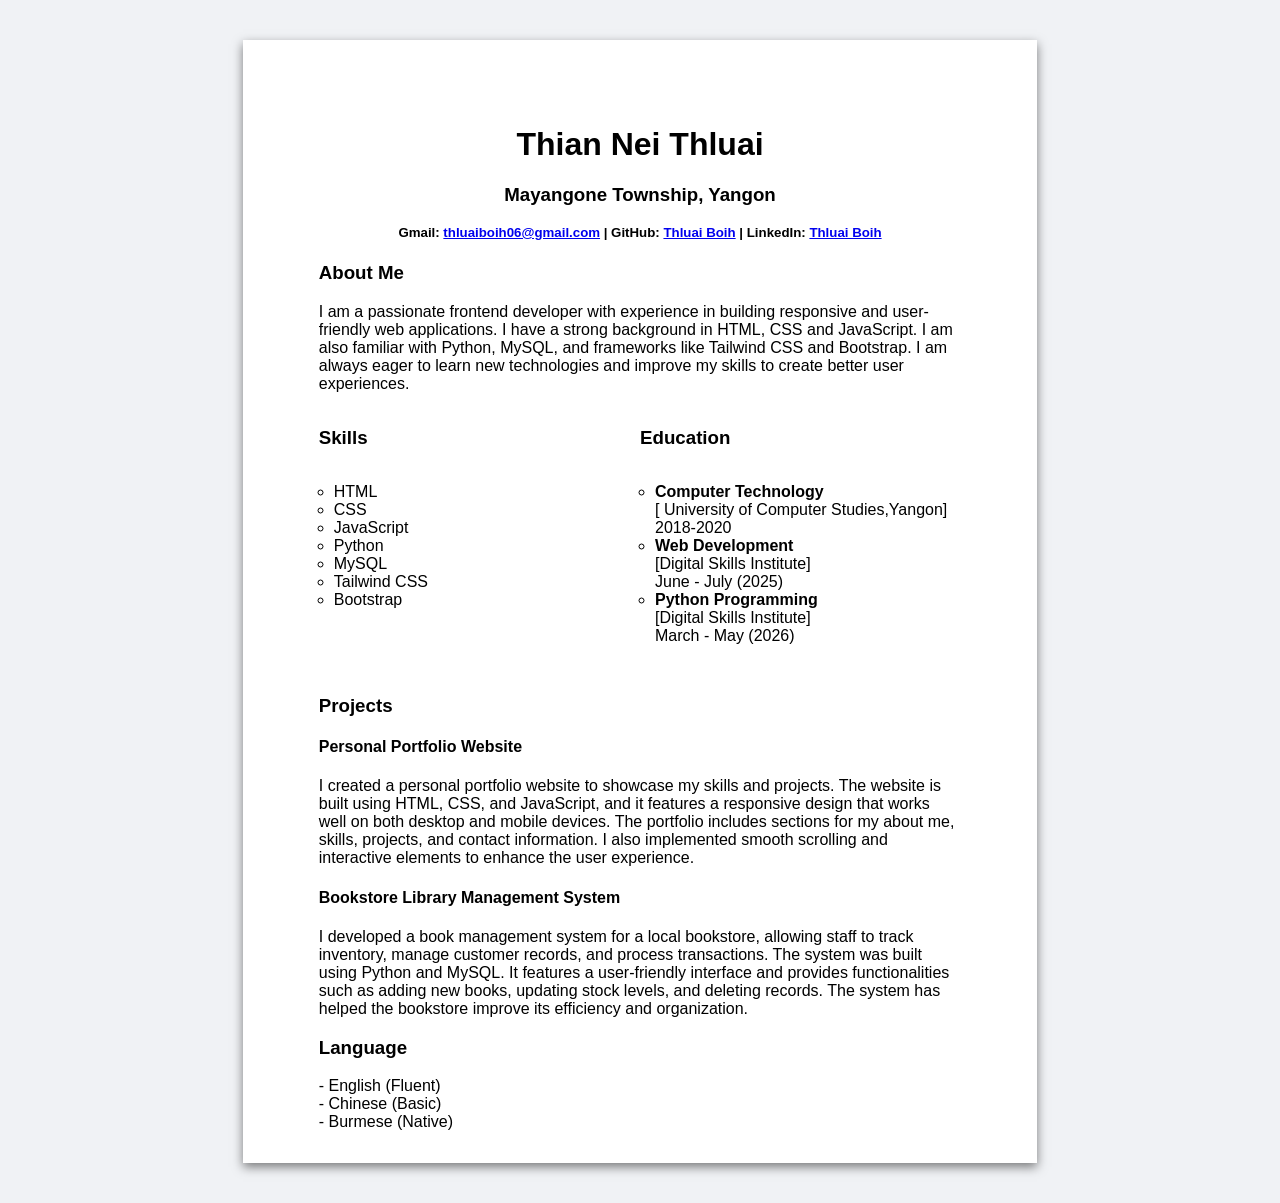
==== index.html @ 4d8cc634 "portfolio" ====
<!doctype html>
<html lang="en">
  <head>
    <meta charset="UTF-8" />
    <meta name="viewport" content="width=device-width, initial-scale=1.0" />
    <title>Portfolio</title>
    <link rel="stylesheet" href="style.css" />
  </head>
  <body>
    <main class="page">
    <h1>Thian Nei Thluai</h1>
    <h3 class="address">Mayangone Township, Yangon</h3>
    <h5 class="address">
      Gmail:
      <a href="mailto:thluaiboih06@gmail.com">thluaiboih06@gmail.com</a> |
      GitHub: <a href="https://github.com/Thluaiboih">Thluai Boih</a> |
      LinkedIn:
      <a
        href="https://www.linkedin.com/in/thluai-boih-0834a41b6?utm_source=share_via&utm_content=profile&utm_medium=member_android"
        >Thluai Boih</a
      >
    </h5>
    <h3>About Me</h3>
    <p>
      I am a passionate frontend developer with experience in building
      responsive and user-friendly web applications. I have a strong background
      in HTML, CSS and JavaScript. I am also familiar with Python, MySQL, and
      frameworks like Tailwind CSS and Bootstrap. I am always eager to learn new
      technologies and improve my skills to create better user experiences.
    </p>
    <div class="skill-education">
    <div class="column">
      <h3>Skills</h3>
      <ul>
        <li>HTML</li>
        <li>CSS</li>
        <li>JavaScript</li>
        <li>Python</li>
        <li>MySQL</li>
        <li>Tailwind CSS</li>
        <li>Bootstrap</li>
      </ul>
    </div>
    <div class="column">
      <h3 >Education</h3>
      <ul>
        <li>
          <strong>Computer Technology</strong> <br>[ University of Computer Studies,Yangon]
          <br />2018-2020
        </li>
        <li>
          <strong>Web Development</strong> <br>[Digital Skills Institute] <br />June - July (2025)
        </li>
        <li>
          <strong>Python Programming</strong> <br>[Digital Skills Institute] <br />March - May (2026)
        </li>
      </ul>
    </div>
    </div>
    <div>
      <h3>Projects</h3>

      <h4>Personal Portfolio Website</h4>
      <p>
        I created a personal portfolio website to showcase my skills and
        projects. The website is built using HTML, CSS, and JavaScript, and it
        features a responsive design that works well on both desktop and mobile
        devices. The portfolio includes sections for my about me, skills,
        projects, and contact information. I also implemented smooth scrolling
        and interactive elements to enhance the user experience.
      </p>

      <h4>Bookstore Library Management System</h4>
      <p>
        I developed a book management system for a local bookstore, allowing
        staff to track inventory, manage customer records, and process
        transactions. The system was built using Python and MySQL. It features a
        user-friendly interface and provides functionalities such as adding new
        books, updating stock levels, and deleting records. The system has
        helped the bookstore improve its efficiency and organization.
      </p>
    </div>

    <h3>Language</h3>
    <p>
      - English (Fluent)
      <br />
      - Chinese (Basic)
      <br />
      - Burmese (Native)
    </p>
  </body>
  </main>
</html>
---- style.css ----
body {
  font-family: Arial, sans-serif;
  background-color: #f0f2f5;
  margin: 0px;
  padding: 40px 0;
  display: flex;
  justify-content: center;
  align-items: center;
}
h1 {
  text-align: center;
  font-size: 2em;
  margin-top: 10px;
}
.page {
  background-color: #ffffff;
  padding: 20mm;
  width: 210mm;
  height: 297mm;
  box-sizing: border-box;
  box-shadow: 0 4px 10px rgba(0, 0, 0, 0.5);
}
.address {
  text-align: center;
  font-size: 1.2 em;
  margin-top: 3px;
}
.skill-education {
  display: flex;
}
.column {
  flex: 1;
  padding: 0;
}
ul {
  list-style-type: circle;
  padding: 15px 0px 15px 15px;
}
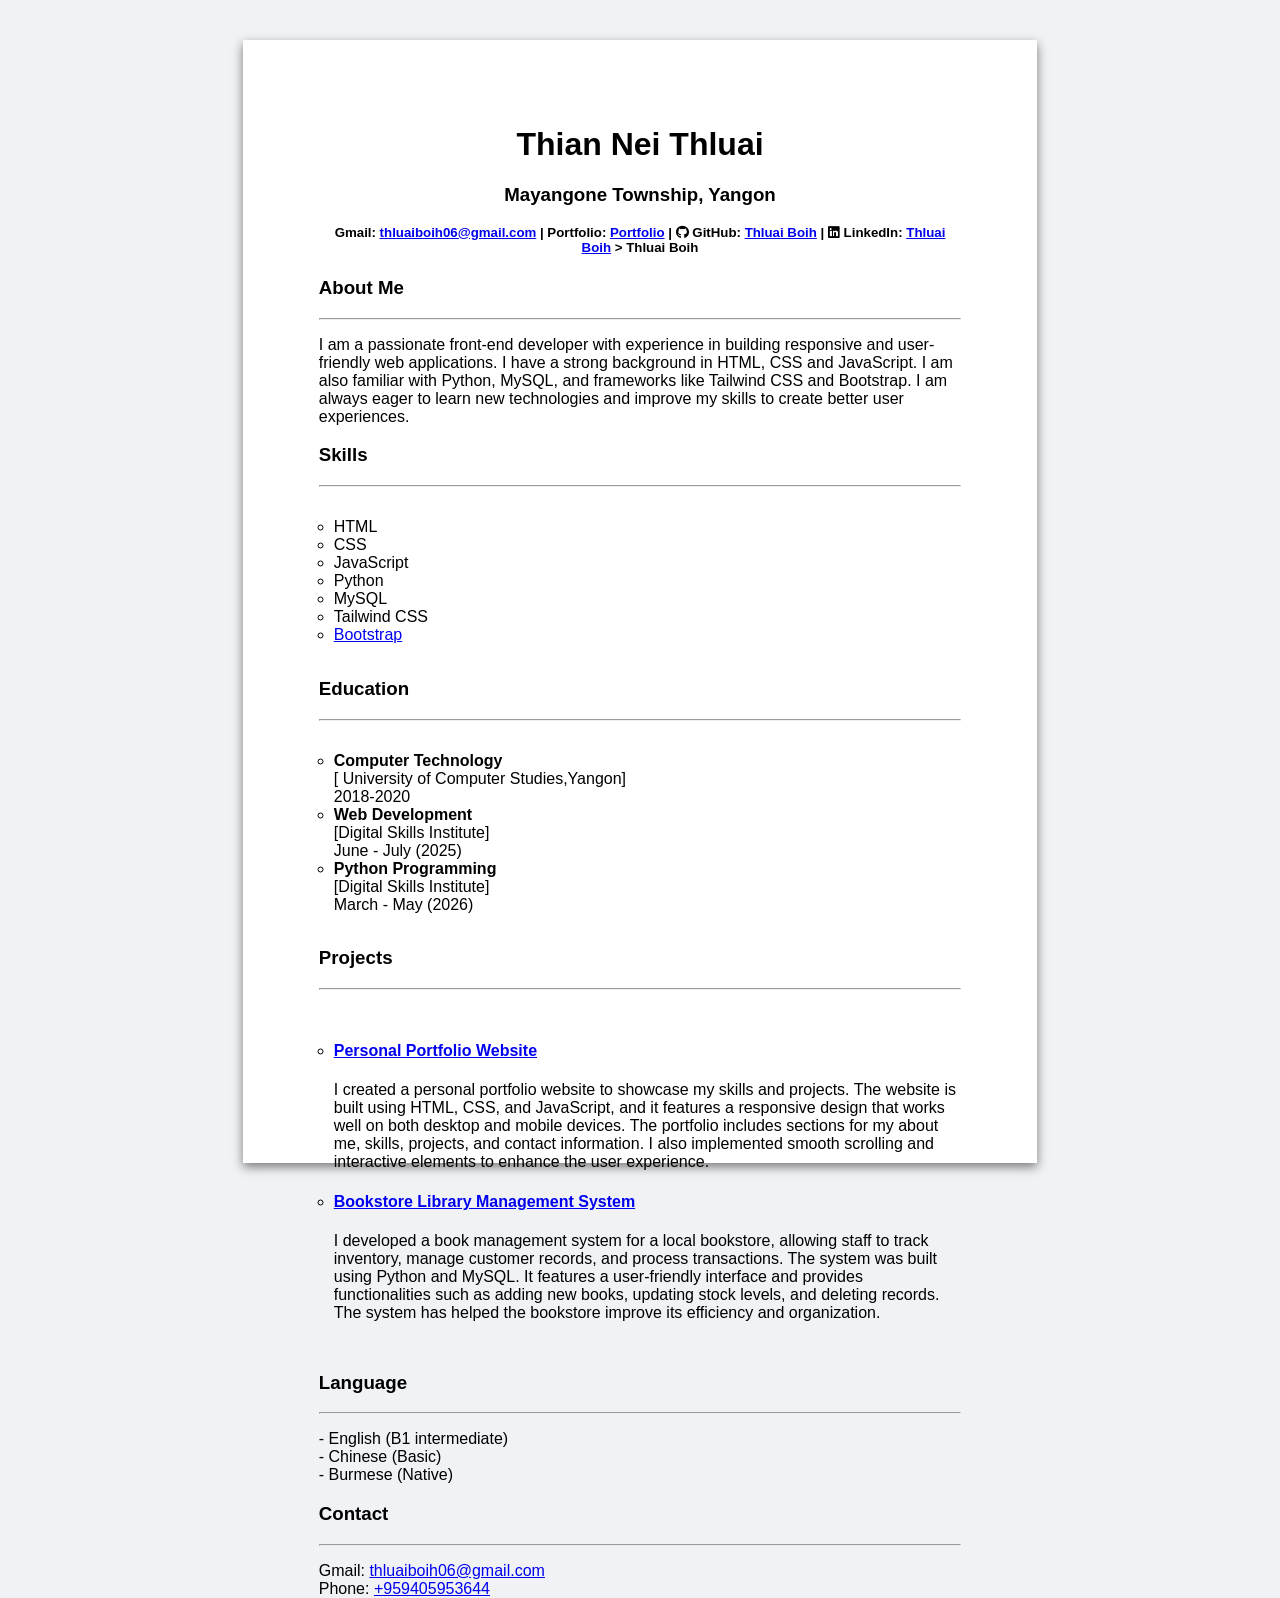
==== commit 242484fd: "Fix Bootstrap link" ====
--- a/index.html
+++ b/index.html
@@ -5,32 +5,44 @@
     <meta name="viewport" content="width=device-width, initial-scale=1.0" />
     <title>Portfolio</title>
     <link rel="stylesheet" href="style.css" />
+    <link rel="stylesheet" href="https://cdnjs.cloudflare.com/ajax/libs/font-awesome/6.4.0/css/all.min.css" />
   </head>
   <body>
     <main class="page">
     <h1>Thian Nei Thluai</h1>
     <h3 class="address">Mayangone Township, Yangon</h3>
+    
     <h5 class="address">
       Gmail:
       <a href="mailto:thluaiboih06@gmail.com">thluaiboih06@gmail.com</a> |
+      Portfolio:
+      <a href="https://Thluaiboih.github.io/Thian_nei_thluai_portfolio/" target="_blank">Portfolio</a> |
+      <i class="fa-brands fa-github"></i>
       GitHub: <a href="https://github.com/Thluaiboih">Thluai Boih</a> |
-      LinkedIn:
+      <i class="fa-brands fa-linkedin"></i> LinkedIn:
       <a
         href="https://www.linkedin.com/in/thluai-boih-0834a41b6?utm_source=share_via&utm_content=profile&utm_medium=member_android"
         >Thluai Boih</a
       >
+        >
+          Thluai Boih</a
+        >
     </h5>
+    
     <h3>About Me</h3>
+    <hr>
     <p>
-      I am a passionate frontend developer with experience in building
+      I am a passionate front-end developer with experience in building
       responsive and user-friendly web applications. I have a strong background
       in HTML, CSS and JavaScript. I am also familiar with Python, MySQL, and
       frameworks like Tailwind CSS and Bootstrap. I am always eager to learn new
       technologies and improve my skills to create better user experiences.
     </p>
-    <div class="skill-education">
+    <div class="skill-education-contact">
+
     <div class="column">
       <h3>Skills</h3>
+      <hr>
       <ul>
         <li>HTML</li>
         <li>CSS</li>
@@ -38,29 +50,31 @@
         <li>Python</li>
         <li>MySQL</li>
         <li>Tailwind CSS</li>
-        <li>Bootstrap</li>
+        <li><a href="https://github.com/Thluaiboih/Thian_nei_thluai_portfolio/blob/main/bootstrap_tutorial.html">Bootstrap</a></li>
       </ul>
     </div>
     <div class="column">
       <h3 >Education</h3>
+      <hr>
       <ul>
         <li>
           <strong>Computer Technology</strong> <br>[ University of Computer Studies,Yangon]
-          <br />2018-2020
+          <br /><span>2018-2020</span>
         </li>
         <li>
-          <strong>Web Development</strong> <br>[Digital Skills Institute] <br />June - July (2025)
+          <strong>Web Development</strong> <br>[Digital Skills Institute] <br /><span>June - July (2025)</span>
         </li>
         <li>
-          <strong>Python Programming</strong> <br>[Digital Skills Institute] <br />March - May (2026)
+          <strong>Python Programming</strong> <br>[Digital Skills Institute] <br /><span>March - May (2026)</span>
         </li>
       </ul>
     </div>
     </div>
-    <div>
+    <div >
       <h3>Projects</h3>
-
-      <h4>Personal Portfolio Website</h4>
+      <hr>
+      <ul>
+      <li><h4><a href="https://github.com/Thluaiboih/Thian_nei_thluai_portfolio">Personal Portfolio Website</a></h4></li>
       <p>
         I created a personal portfolio website to showcase my skills and
         projects. The website is built using HTML, CSS, and JavaScript, and it
@@ -70,7 +84,7 @@
         and interactive elements to enhance the user experience.
       </p>
 
-      <h4>Bookstore Library Management System</h4>
+      <li><h4><a href="https://github.com/Thluaiboih/python-bookstore-management">Bookstore Library Management System</a></h4></li>
       <p>
         I developed a book management system for a local bookstore, allowing
         staff to track inventory, manage customer records, and process
@@ -79,16 +93,32 @@
         books, updating stock levels, and deleting records. The system has
         helped the bookstore improve its efficiency and organization.
       </p>
+      </ul>
     </div>
-
+  <div class="skill-education-contact">
+    <div class="column">
     <h3>Language</h3>
+    <hr>
     <p>
-      - English (Fluent)
+      - English (B1 intermediate)
       <br />
       - Chinese (Basic)
       <br />
       - Burmese (Native)
     </p>
+    </div>
+    <div class="column">
+    <h3>
+      Contact
+    </h3>
+    <hr>
+    <p>
+      Gmail:
+      <a href="mailto:thluaiboih06@gmail.com">thluaiboih06@gmail.com</a> <br>
+      Phone: <a href="+959405953644">+959405953644</a>
+    </p>
+    </div>
+  </div>
   </body>
   </main>
 </html>
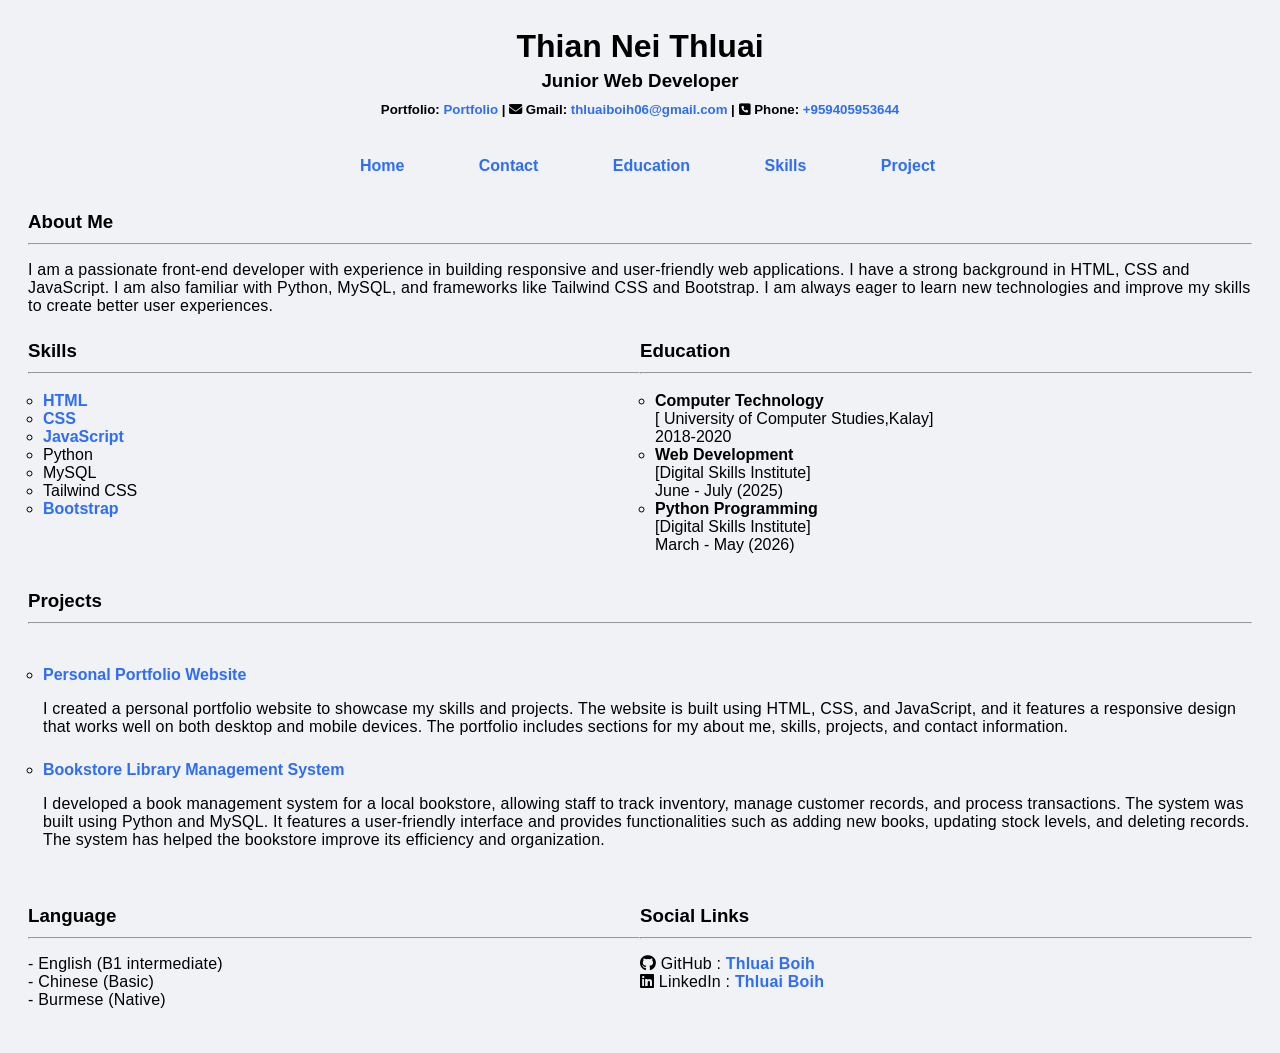
==== commit 0b2f51df: "Resolved README merge conflict" ====
--- a/index.html
+++ b/index.html
@@ -10,25 +10,28 @@
   <body>
     <main class="page">
     <h1>Thian Nei Thluai</h1>
-    <h3 class="address">Mayangone Township, Yangon</h3>
+    <h3 class="position-contact">Junior Web Developer</h3>
     
-    <h5 class="address">
+    <h5 class="position-contact">
+      Portfolio:
+      <a href="thian_nei_thluai_cv.pdf">Portfolio</a> |
+      <i class="fa-solid fa-envelope"></i>
       Gmail:
       <a href="mailto:thluaiboih06@gmail.com">thluaiboih06@gmail.com</a> |
-      Portfolio:
-      <a href="https://Thluaiboih.github.io/Thian_nei_thluai_portfolio/" target="_blank">Portfolio</a> |
-      <i class="fa-brands fa-github"></i>
-      GitHub: <a href="https://github.com/Thluaiboih">Thluai Boih</a> |
-      <i class="fa-brands fa-linkedin"></i> LinkedIn:
-      <a
-        href="https://www.linkedin.com/in/thluai-boih-0834a41b6?utm_source=share_via&utm_content=profile&utm_medium=member_android"
-        >Thluai Boih</a
-      >
-        >
-          Thluai Boih</a
-        >
+      <i class="fa-solid fa-square-phone"></i>
+      Phone: <a href="+959405953644">+959405953644</a>
     </h5>
     
+    <i class="fa-solid fa-bars menu-icon" onclick="toggleMenu()"></i>
+      <nav class="nav-links" id="navLinks">
+        <ul>
+          <li><a href="home">Home</a></li>
+          <li><a href="contact">Contact</a></li>
+          <li><a href="education">Education</a></li>
+          <li><a href="skills">Skills</a></li>
+          <li><a href="project">Project</a></li>
+        </ul>
+      </nav>
     <h3>About Me</h3>
     <hr>
     <p>
@@ -44,13 +47,13 @@
       <h3>Skills</h3>
       <hr>
       <ul>
-        <li>HTML</li>
-        <li>CSS</li>
-        <li>JavaScript</li>
+        <li><a href="html_tutorial.html">HTML</a></li>
+        <li><a href="css_tutorial.html">CSS</a></li>
+        <li><a href="javaScript_tutorial.html">JavaScript</a></li>
         <li>Python</li>
         <li>MySQL</li>
         <li>Tailwind CSS</li>
-        <li><a href="https://github.com/Thluaiboih/Thian_nei_thluai_portfolio/blob/main/bootstrap_tutorial.html">Bootstrap</a></li>
+        <li><a href="bootstrap_tutorial.html">Bootstrap</a></li>
       </ul>
     </div>
     <div class="column">
@@ -58,7 +61,7 @@
       <hr>
       <ul>
         <li>
-          <strong>Computer Technology</strong> <br>[ University of Computer Studies,Yangon]
+          <strong>Computer Technology</strong> <br>[ University of Computer Studies,Kalay]
           <br /><span>2018-2020</span>
         </li>
         <li>
@@ -80,8 +83,7 @@
         projects. The website is built using HTML, CSS, and JavaScript, and it
         features a responsive design that works well on both desktop and mobile
         devices. The portfolio includes sections for my about me, skills,
-        projects, and contact information. I also implemented smooth scrolling
-        and interactive elements to enhance the user experience.
+        projects, and contact information. 
       </p>
 
       <li><h4><a href="https://github.com/Thluaiboih/python-bookstore-management">Bookstore Library Management System</a></h4></li>
@@ -109,16 +111,22 @@
     </div>
     <div class="column">
     <h3>
-      Contact
+      Social Links
     </h3>
     <hr>
     <p>
-      Gmail:
-      <a href="mailto:thluaiboih06@gmail.com">thluaiboih06@gmail.com</a> <br>
-      Phone: <a href="+959405953644">+959405953644</a>
+    <i class="fa-brands fa-github"></i>
+      GitHub : <a href="https://github.com/Thluaiboih">Thluai Boih</a> <br>
+      <i class="fa-brands fa-linkedin"></i> LinkedIn :
+      <a
+        href="https://www.linkedin.com/in/thluai-boih-0834a41b6?utm_source=share_via&utm_content=profile&utm_medium=member_android"
+        >Thluai Boih</a
+      >
     </p>
     </div>
   </div>
   </body>
   </main>
+  <script src="script.js"></script>
+
 </html>
--- a/style.css
+++ b/style.css
@@ -1,32 +1,51 @@
+@media print {
+  @page {
+    size: A4;
+    margin: 10mm;
+  }
+  .page {
+    box-shadow: none;
+    margin: 0;
+    width: 100%;
+    min-height: auto;
+    page-break-inside: avoid;
+  }
+  body {
+    background-color: white;
+    margin: 0;
+    padding: 0;
+  }
+}
 body {
-  font-family: Arial, sans-serif;
+  font-family: Arial, Helvetica, sans-serif;
   background-color: #f0f2f5;
-  margin: 0px;
-  padding: 40px 0;
+  padding: 20px;
   display: flex;
   justify-content: center;
-  align-items: center;
+  align-items: flex-start;
 }
 h1 {
   text-align: center;
   font-size: 2em;
-  margin-top: 10px;
+  margin-top: 0%;
+  margin-bottom: 5px;
 }
-.page {
-  background-color: #ffffff;
+/* .page {
+  width: 210mm;
   padding: 20mm;
-  width: 210mm;
-  height: 297mm;
-  box-sizing: border-box;
-  box-shadow: 0 4px 10px rgba(0, 0, 0, 0.5);
-}
-.address {
+  min-height: 297mm;
+  background-color: white;
+
+  border-radius: 5px;
+} */
+.position-contact {
   text-align: center;
   font-size: 1.2 em;
   margin-top: 3px;
 }
-.skill-education {
+.skill-education-contact {
   display: flex;
+  margin-top: 20px;
 }
 .column {
   flex: 1;
@@ -34,5 +53,61 @@
 }
 ul {
   list-style-type: circle;
-  padding: 15px 0px 15px 15px;
+  padding: 2px 0px 15px 15px;
 }
+h3 {
+  margin-top: 5px;
+  margin-bottom: 10px;
+}
+h4 {
+  font-size: 1.1 em;
+  margin-top: 2%;
+  margin-bottom: 5px;
+}
+p {
+  letter-spacing: 0.2px;
+  word-spacing: 5%;
+}
+a {
+  color: #2e6cfb;
+  font-weight: bold;
+  text-decoration: none;
+}
+a:hover {
+  text-decoration: darkblue;
+}
+@media (max-width: 768px) {
+  .menu-icon {
+    display: block;
+  }
+  .nav-links {
+    display: none;
+    flex-direction: column;
+    gap: 15px;
+  }
+  .nav-links.active {
+    display: flex;
+  }
+}
+@media (min-width: 769px) {
+  .menu-icon,
+  .fa-bars {
+    display: none !important;
+  }
+  nav {
+    display: flex;
+    justify-content: space-between;
+    align-items: center;
+  }
+  .nav-links {
+    list-style: none;
+    display: flex;
+    justify-content: center;
+    text-align: center;
+    gap: 100px;
+  }
+  .nav-links li {
+    display: inline-block;
+    margin: 0 35px;
+  }
+}
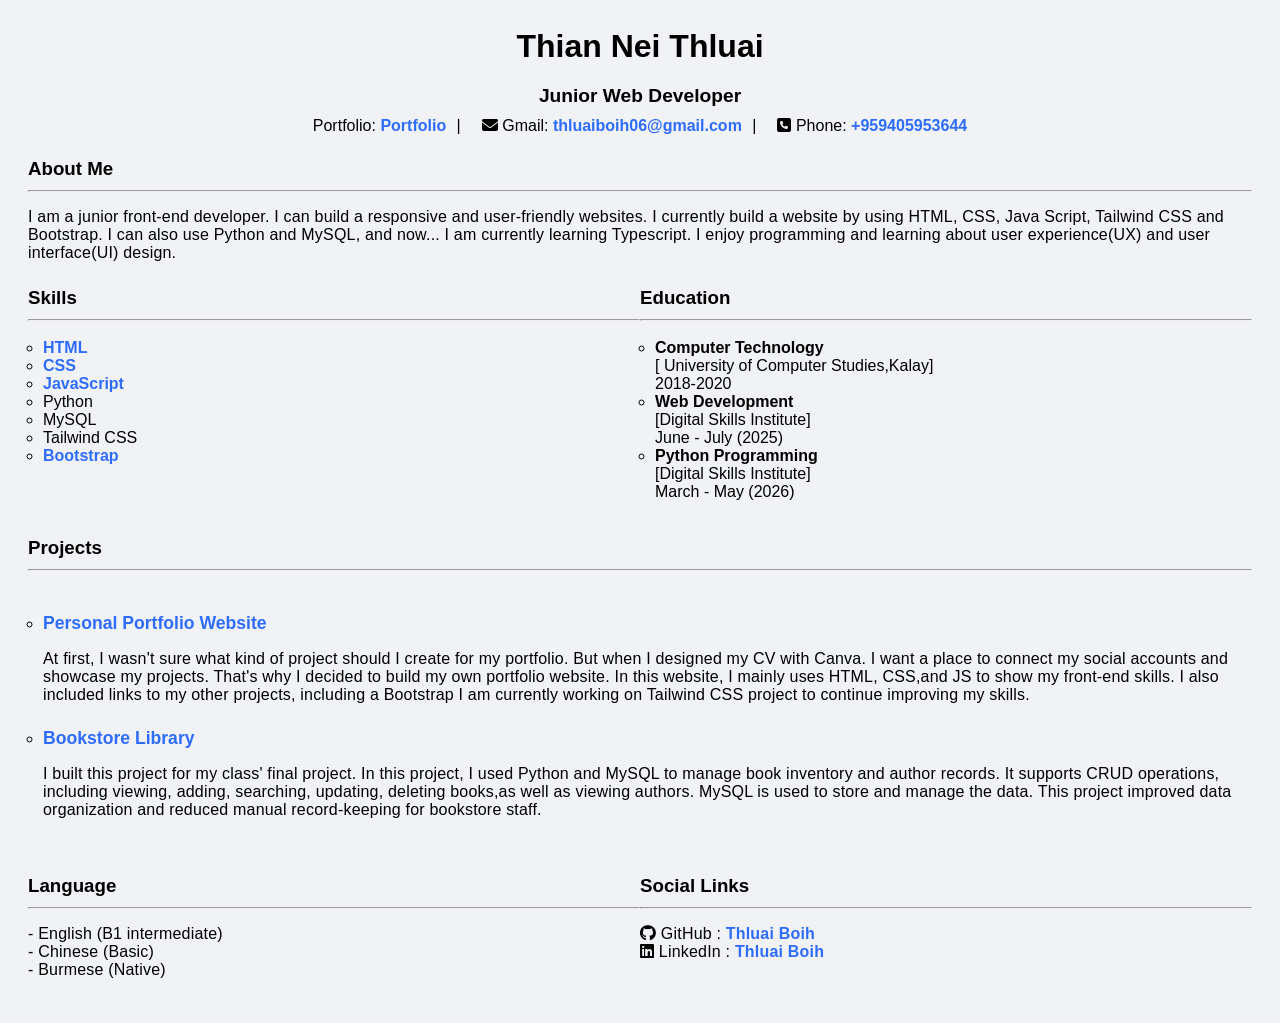
==== commit 5b8a07e6: "Update portfolio website" ====
--- a/index.html
+++ b/index.html
@@ -5,128 +5,158 @@
     <meta name="viewport" content="width=device-width, initial-scale=1.0" />
     <title>Portfolio</title>
     <link rel="stylesheet" href="style.css" />
-    <link rel="stylesheet" href="https://cdnjs.cloudflare.com/ajax/libs/font-awesome/6.4.0/css/all.min.css" />
+    <link
+      rel="stylesheet"
+      href="https://cdnjs.cloudflare.com/ajax/libs/font-awesome/6.4.0/css/all.min.css"
+    />
   </head>
   <body>
     <main class="page">
-    <h1>Thian Nei Thluai</h1>
-    <h3 class="position-contact">Junior Web Developer</h3>
-    
-    <h5 class="position-contact">
-      Portfolio:
-      <a href="thian_nei_thluai_cv.pdf">Portfolio</a> |
-      <i class="fa-solid fa-envelope"></i>
-      Gmail:
-      <a href="mailto:thluaiboih06@gmail.com">thluaiboih06@gmail.com</a> |
-      <i class="fa-solid fa-square-phone"></i>
-      Phone: <a href="+959405953644">+959405953644</a>
-    </h5>
-    
-    <i class="fa-solid fa-bars menu-icon" onclick="toggleMenu()"></i>
+      <h1>Thian Nei Thluai</h1>
+      <h3 class="position">Junior Web Developer</h3>
+      <section id="contact">
+        <div class="contact-list">
+          <span
+            >Portfolio:
+            <a href="thian_nei_thluai_cv.pdf">Portfolio</a>
+          </span>
+          <span>
+            <i class="fa-solid fa-envelope"></i>
+            Gmail:
+            <a href="mailto:thluaiboih06@gmail.com">thluaiboih06@gmail.com</a>
+          </span>
+          <span>
+            <i class="fa-solid fa-square-phone"></i>
+            Phone: <a href="tel:+959405953644">+959405953644</a>
+          </span>
+        </div>
+      </section>
       <nav class="nav-links" id="navLinks">
         <ul>
-          <li><a href="home">Home</a></li>
-          <li><a href="contact">Contact</a></li>
-          <li><a href="education">Education</a></li>
-          <li><a href="skills">Skills</a></li>
-          <li><a href="project">Project</a></li>
+          <li><a href="#home">Home</a></li>
+          <li><a href="#skills-education">Skills & Education</a></li>
+          <li><a href="#language-social">Language & Social Links</a></li>
+          <li><a href="#project">Project</a></li>
+          <li><a href="#contact">Contact</a></li>
         </ul>
       </nav>
-    <h3>About Me</h3>
-    <hr>
-    <p>
-      I am a passionate front-end developer with experience in building
-      responsive and user-friendly web applications. I have a strong background
-      in HTML, CSS and JavaScript. I am also familiar with Python, MySQL, and
-      frameworks like Tailwind CSS and Bootstrap. I am always eager to learn new
-      technologies and improve my skills to create better user experiences.
-    </p>
-    <div class="skill-education-contact">
+      <section id="home">
+        <br />
+        <h3>About Me</h3>
+        <hr />
+        <p>
+          I am a junior front-end developer. I can build a responsive and
+          user-friendly websites. I currently build a website by using HTML,
+          CSS, Java Script, Tailwind CSS and Bootstrap. I can also use Python
+          and MySQL, and now... I am currently learning Typescript. I enjoy
+          programming and learning about user experience(UX) and user
+          interface(UI) design.
+        </p>
+      </section>
+      <section id="skills-education">
+        <div class="two-column">
+          <div class="column">
+            <h3>Skills</h3>
+            <hr />
+            <ul>
+              <li><a href="html_tutorial.html">HTML</a></li>
+              <li><a href="css_tutorial.html">CSS</a></li>
+              <li><a href="javaScript_tutorial.html">JavaScript</a></li>
+              <li>Python</li>
+              <li>MySQL</li>
+              <li>Tailwind CSS</li>
+              <li><a href="bootstrap_tutorial.html">Bootstrap</a></li>
+            </ul>
+          </div>
+          <div class="column">
+            <h3>Education</h3>
+            <hr />
+            <ul>
+              <li>
+                <strong>Computer Technology</strong> <br />[ University of
+                Computer Studies,Kalay] <br /><span>2018-2020</span>
+              </li>
+              <li>
+                <strong>Web Development</strong> <br />[Digital Skills
+                Institute] <br /><span>June - July (2025)</span>
+              </li>
+              <li>
+                <strong>Python Programming</strong> <br />[Digital Skills
+                Institute] <br /><span>March - May (2026)</span>
+              </li>
+            </ul>
+          </div>
+        </div>
+      </section>
+      <section id="project">
+        <h3>Projects</h3>
+        <hr />
+        <ul>
+          <li>
+            <h4>
+              <a href="https://github.com/Thluaiboih/Thian_nei_thluai_portfolio"
+                >Personal Portfolio Website</a
+              >
+            </h4>
+          </li>
+          <p>
+            At first, I wasn't sure what kind of project should I create for my
+            portfolio. But when I designed my CV with Canva. I want a place to
+            connect my social accounts and showcase my projects. That's why I
+            decided to build my own portfolio website. In this website, I mainly
+            uses HTML, CSS,and JS to show my front-end skills. I also included
+            links to my other projects, including a Bootstrap I am currently
+            working on Tailwind CSS project to continue improving my skills.
+          </p>
 
-    <div class="column">
-      <h3>Skills</h3>
-      <hr>
-      <ul>
-        <li><a href="html_tutorial.html">HTML</a></li>
-        <li><a href="css_tutorial.html">CSS</a></li>
-        <li><a href="javaScript_tutorial.html">JavaScript</a></li>
-        <li>Python</li>
-        <li>MySQL</li>
-        <li>Tailwind CSS</li>
-        <li><a href="bootstrap_tutorial.html">Bootstrap</a></li>
-      </ul>
-    </div>
-    <div class="column">
-      <h3 >Education</h3>
-      <hr>
-      <ul>
-        <li>
-          <strong>Computer Technology</strong> <br>[ University of Computer Studies,Kalay]
-          <br /><span>2018-2020</span>
-        </li>
-        <li>
-          <strong>Web Development</strong> <br>[Digital Skills Institute] <br /><span>June - July (2025)</span>
-        </li>
-        <li>
-          <strong>Python Programming</strong> <br>[Digital Skills Institute] <br /><span>March - May (2026)</span>
-        </li>
-      </ul>
-    </div>
-    </div>
-    <div >
-      <h3>Projects</h3>
-      <hr>
-      <ul>
-      <li><h4><a href="https://github.com/Thluaiboih/Thian_nei_thluai_portfolio">Personal Portfolio Website</a></h4></li>
-      <p>
-        I created a personal portfolio website to showcase my skills and
-        projects. The website is built using HTML, CSS, and JavaScript, and it
-        features a responsive design that works well on both desktop and mobile
-        devices. The portfolio includes sections for my about me, skills,
-        projects, and contact information. 
-      </p>
-
-      <li><h4><a href="https://github.com/Thluaiboih/python-bookstore-management">Bookstore Library Management System</a></h4></li>
-      <p>
-        I developed a book management system for a local bookstore, allowing
-        staff to track inventory, manage customer records, and process
-        transactions. The system was built using Python and MySQL. It features a
-        user-friendly interface and provides functionalities such as adding new
-        books, updating stock levels, and deleting records. The system has
-        helped the bookstore improve its efficiency and organization.
-      </p>
-      </ul>
-    </div>
-  <div class="skill-education-contact">
-    <div class="column">
-    <h3>Language</h3>
-    <hr>
-    <p>
-      - English (B1 intermediate)
-      <br />
-      - Chinese (Basic)
-      <br />
-      - Burmese (Native)
-    </p>
-    </div>
-    <div class="column">
-    <h3>
-      Social Links
-    </h3>
-    <hr>
-    <p>
-    <i class="fa-brands fa-github"></i>
-      GitHub : <a href="https://github.com/Thluaiboih">Thluai Boih</a> <br>
-      <i class="fa-brands fa-linkedin"></i> LinkedIn :
-      <a
-        href="https://www.linkedin.com/in/thluai-boih-0834a41b6?utm_source=share_via&utm_content=profile&utm_medium=member_android"
-        >Thluai Boih</a
-      >
-    </p>
-    </div>
-  </div>
+          <li>
+            <h4>
+              <a
+                href="https://github.com/Thluaiboih/python-bookstore-management"
+                >Bookstore Library
+              </a>
+            </h4>
+          </li>
+          <p>
+            I built this project for my class' final project. In this project, I
+            used Python and MySQL to manage book inventory and author records.
+            It supports CRUD operations, including viewing, adding, searching,
+            updating, deleting books,as well as viewing authors. MySQL is used
+            to store and manage the data. This project improved data
+            organization and reduced manual record-keeping for bookstore staff.
+          </p>
+        </ul>
+      </section>
+      <section id="language-social">
+        <div class="two-column">
+          <div class="column">
+            <h3>Language</h3>
+            <hr />
+            <p>
+              - English (B1 intermediate)
+              <br />
+              - Chinese (Basic)
+              <br />
+              - Burmese (Native)
+            </p>
+          </div>
+          <div class="column">
+            <h3>Social Links</h3>
+            <hr />
+            <p>
+              <i class="fa-brands fa-github"></i>
+              GitHub : <a href="https://github.com/Thluaiboih">Thluai Boih</a>
+              <br />
+              <i class="fa-brands fa-linkedin"></i> LinkedIn :
+              <a
+                href="https://www.linkedin.com/in/thluai-boih-0834a41b6?utm_source=share_via&utm_content=profile&utm_medium=member_android"
+                >Thluai Boih</a
+              >
+            </p>
+          </div>
+        </div>
+      </section>
+    </main>
   </body>
-  </main>
   <script src="script.js"></script>
-
 </html>
--- a/style.css
+++ b/style.css
@@ -1,20 +1,45 @@
+/*print part*/
 @media print {
   @page {
     size: A4;
     margin: 10mm;
   }
-  .page {
-    box-shadow: none;
-    margin: 0;
-    width: 100%;
-    min-height: auto;
-    page-break-inside: avoid;
-  }
   body {
     background-color: white;
     margin: 0;
     padding: 0;
+    /* display: block; */
+    font-size: 12pt;
   }
+  .page {
+    box-shadow: none;
+    margin: 0;
+    padding: 0;
+    width: 100%;
+    /* min-height: auto; */
+    page-break-inside: avoid;
+  }
+  nav,
+  .nav-links {
+    display: none;
+  }
+  .two-column {
+    display: block;
+  }
+  .contact-list {
+    text-align: center;
+    font-size: 11pt;
+  }
+  .contact-list span {
+    display: inline;
+  }
+  .contact-list span:not(:last-child)::after {
+    content: " | ";
+    margin: 0 6px;
+  }
+}
+html {
+  scroll-behavior: smooth;
 }
 body {
   font-family: Arial, Helvetica, sans-serif;
@@ -24,26 +49,18 @@
   justify-content: center;
   align-items: flex-start;
 }
+.position {
+  text-align: center;
+  font-size: 1.2em;
+  padding-top: 15px;
+}
 h1 {
   text-align: center;
   font-size: 2em;
   margin-top: 0%;
   margin-bottom: 5px;
 }
-/* .page {
-  width: 210mm;
-  padding: 20mm;
-  min-height: 297mm;
-  background-color: white;
-
-  border-radius: 5px;
-} */
-.position-contact {
-  text-align: center;
-  font-size: 1.2 em;
-  margin-top: 3px;
-}
-.skill-education-contact {
+.two-column {
   display: flex;
   margin-top: 20px;
 }
@@ -60,7 +77,7 @@
   margin-bottom: 10px;
 }
 h4 {
-  font-size: 1.1 em;
+  font-size: 1.1em;
   margin-top: 2%;
   margin-bottom: 5px;
 }
@@ -74,40 +91,64 @@
   text-decoration: none;
 }
 a:hover {
-  text-decoration: darkblue;
+  color: darkblue;
+  text-decoration: underline;
 }
 @media (max-width: 768px) {
-  .menu-icon {
+  .nav-links ul {
+    list-style: none;
+    padding: 15px 15px;
+  }
+  .nav-links a {
+    color: #2e6cfb;
+    font-weight: bold;
+    text-decoration: none;
+  }
+  .nav-links a:hover {
+    color: darkblue;
+    text-decoration: underline;
+  }
+  body {
+    padding: 20px;
+    font-size: 14px;
+  }
+  main .page {
     display: block;
+    flex-direction: column;
   }
-  .nav-links {
-    display: none;
+
+  .contact-list {
+    display: block;
     flex-direction: column;
-    gap: 15px;
   }
-  .nav-links.active {
-    display: flex;
+  .contact-list span {
+    display: block;
+    flex-direction: column;
+    margin-bottom: 15px;
   }
 }
 @media (min-width: 769px) {
-  .menu-icon,
-  .fa-bars {
-    display: none !important;
+  .nav-links {
+    display: none;
   }
-  nav {
+  section {
+    display: block;
+  }
+  .contact-list {
+    list-style-type: none;
+    padding: 0;
     display: flex;
-    justify-content: space-between;
+    flex-direction: row;
+    justify-content: center;
+    align-items: center;
+    gap: 15px;
+  }
+  .contact-list span {
+    display: inline;
     align-items: center;
   }
-  .nav-links {
-    list-style: none;
-    display: flex;
-    justify-content: center;
-    text-align: center;
-    gap: 100px;
-  }
-  .nav-links li {
-    display: inline-block;
-    margin: 0 35px;
+  .contact-list span:not(:last-child)::after {
+    content: " | ";
+    margin: 0 6px;
   }
 }
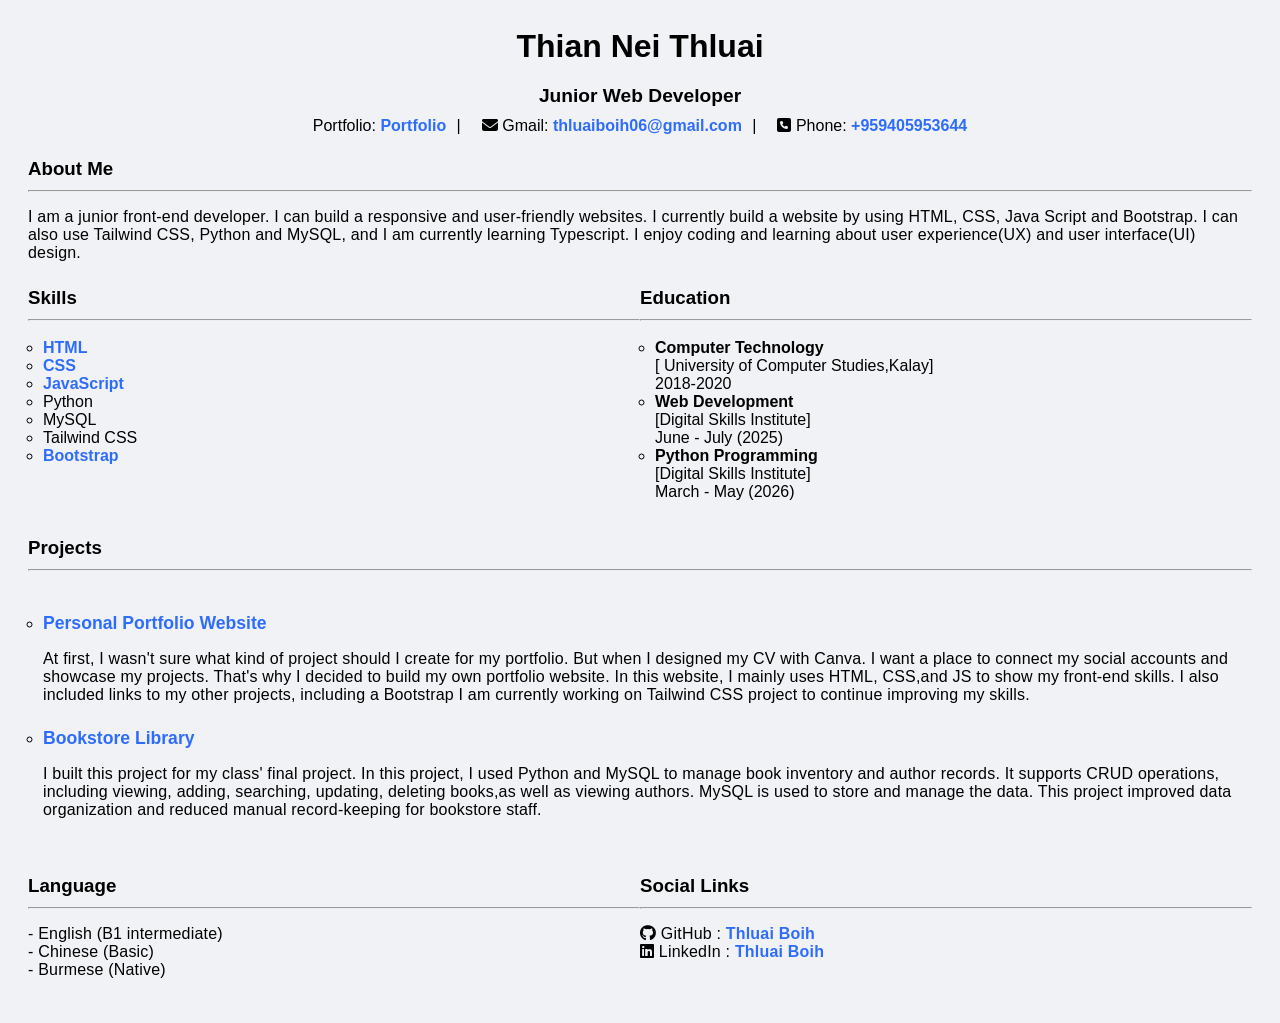
==== commit 3967bf1b: "Add README file" ====
--- a/index.html
+++ b/index.html
@@ -18,7 +18,7 @@
         <div class="contact-list">
           <span
             >Portfolio:
-            <a href="thian_nei_thluai_cv.pdf">Portfolio</a>
+            <a href="Portfolio.pdf">Portfolio</a>
           </span>
           <span>
             <i class="fa-solid fa-envelope"></i>
@@ -47,10 +47,9 @@
         <p>
           I am a junior front-end developer. I can build a responsive and
           user-friendly websites. I currently build a website by using HTML,
-          CSS, Java Script, Tailwind CSS and Bootstrap. I can also use Python
-          and MySQL, and now... I am currently learning Typescript. I enjoy
-          programming and learning about user experience(UX) and user
-          interface(UI) design.
+          CSS, Java Script and Bootstrap. I can also use Tailwind CSS, Python
+          and MySQL, and I am currently learning Typescript. I enjoy coding and
+          learning about user experience(UX) and user interface(UI) design.
         </p>
       </section>
       <section id="skills-education">
